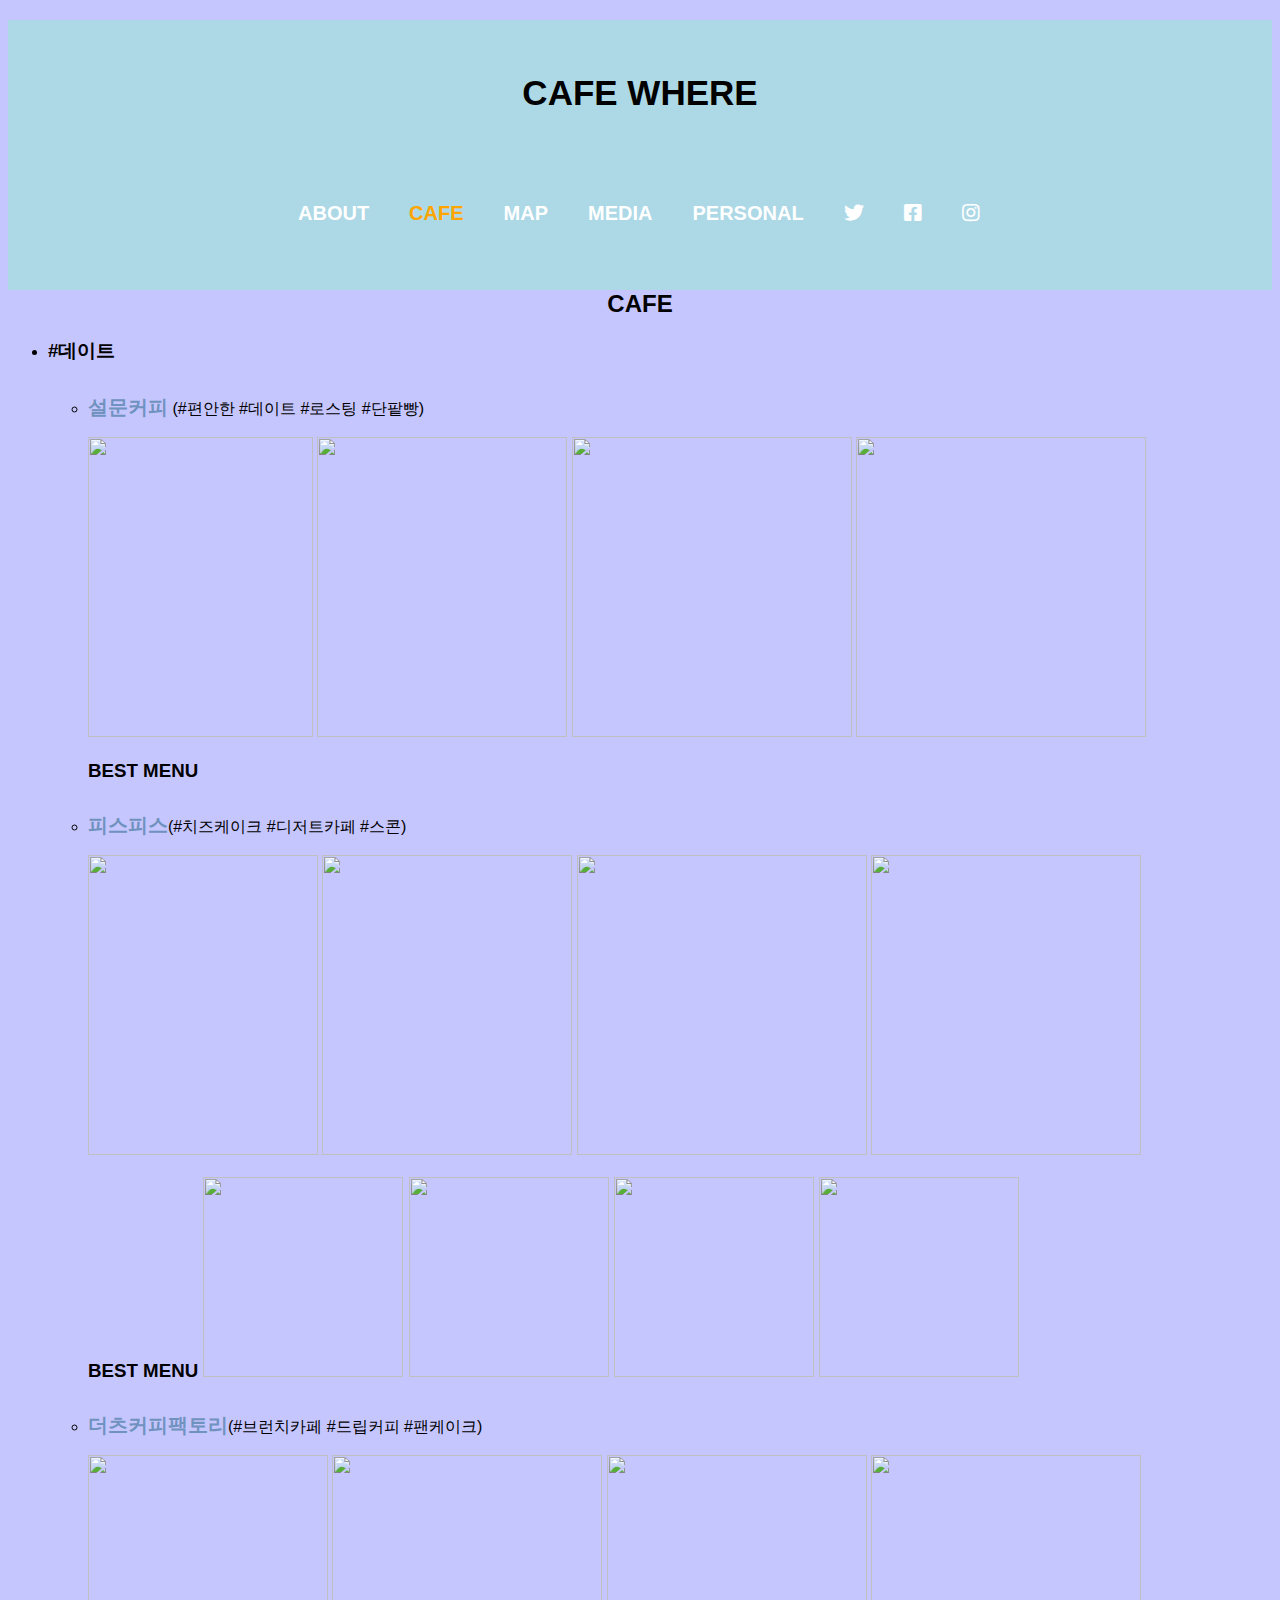
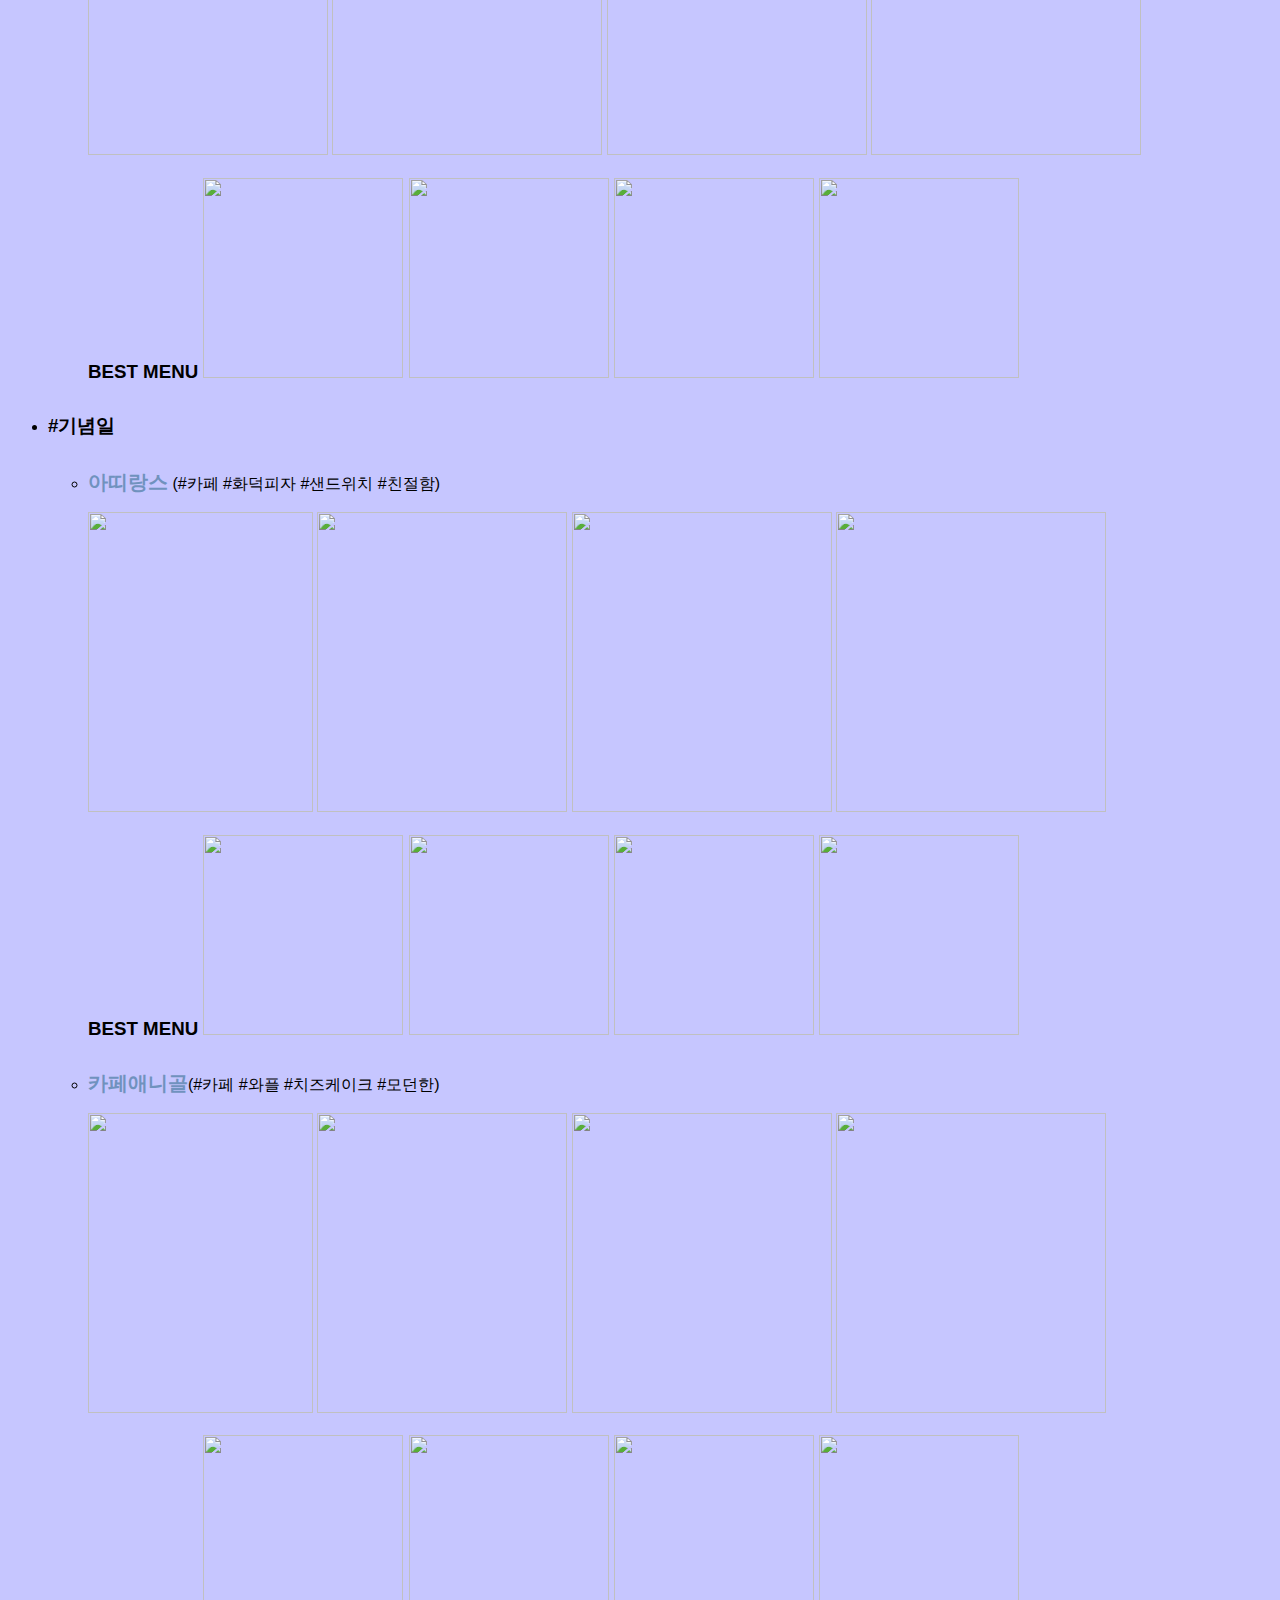
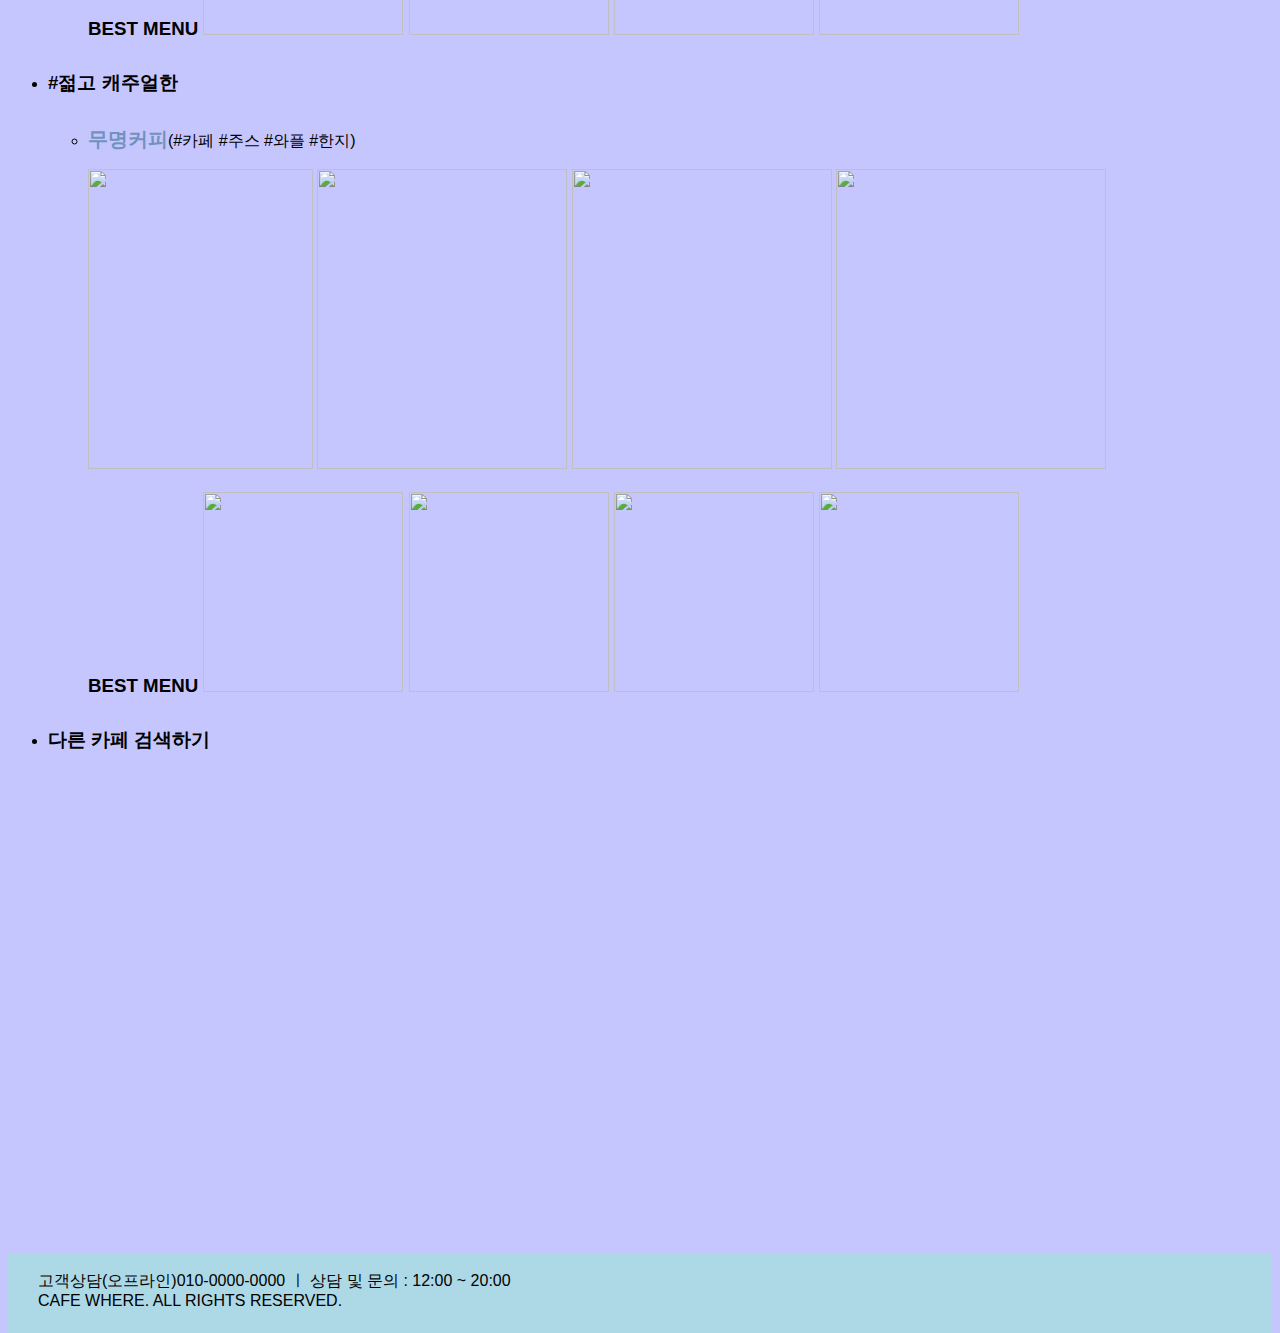
==== cafe.html @ 52ab7b13 "first version" ====
<!DOCTYPE html>
<html lang="en">
  <head>
    <meta charset="utf-8">
    <title>CAFE WHRERE</title>
    <link href="style.css" rel="stylesheet" type="text/css">
    <link rel="stylesheet" href="https://cdnjs.cloudflare.com/ajax/libs/font-awesome/5.8.2/css/all.min.css">
    <script type="text/javascript" src="http://code.jquery.com/jquery-1.9.1.min.js"></script>
    <script type="text/javascript">
      $(function(){
      $('.mov').click(function(){  // mov 클래스가 설정된 부분을 클릭하면 href에 적은 값만큼 세로로 스크롤 시킨다.
      var ss = $(this).attr("href");
      $('html, body').animate({scrollTop:ss});
      return false;
      });
      });
    </script>
    <script type="text/javascript">
      var stmnLEFT = 10; // 오른쪽 여백
      var stmnGAP1 = 0; // 위쪽 여백
      var stmnGAP2 = 100; // 스크롤시 브라우저 위쪽과 떨어지는 거리
      var stmnBASE = 100; // 스크롤 시작위치
      var stmnActivateSpeed = 20; //스크롤을 인식하는 딜레이 (숫자가 클수록 느리게 인식)
      var stmnScrollSpeed = 30; //스크롤 속도 (클수록 느림)
      var stmnTimer;
      function RefreshStaticMenu() {
      var stmnStartPoint, stmnEndPoint;
      stmnStartPoint = parseInt(document.getElementById('header').style.top, 10);
      stmnEndPoint = Math.max(document.documentElement.scrollTop, document.body.scrollTop) + stmnGAP2;
      if (stmnEndPoint < stmnGAP1) stmnEndPoint = stmnGAP1;
      if (stmnStartPoint != stmnEndPoint) {
      stmnScrollAmount = Math.ceil( Math.abs( stmnEndPoint - stmnStartPoint ) / 15 );
      document.getElementById('header').style.top = parseInt(document.getElementById('header').style.top, 10) + ( ( stmnEndPoint<stmnStartPoint ) ? -stmnScrollAmount : stmnScrollAmount ) + 'px';
      stmnRefreshTimer = stmnScrollSpeed;
      }
      stmnTimer = setTimeout("RefreshStaticMenu();", stmnActivateSpeed);
      }
      function InitializeStaticMenu() {
      document.getElementById('header').style.right = stmnLEFT + 'px';  //처음에 오른쪽에 위치.
      document.getElementById('header').style.top = document.body.scrollTop + stmnBASE + 'px';
      RefreshStaticMenu();
      }
    </script>
    <body onload="InitializeStaticMenu();"></body>
  </head>
  <body>
    <div id=header>
      <h1><strong>CAFE WHERE</strong></h1>
      <div id=menu>
        <ul>
          <li><a href="index.html">ABOUT</li>
          <li class="orange">CAFE</li>
          <li><a href="map.html">MAP</a></li>
          <li><a href="media.html">MEDIA</a></li>
          <li><a href="personal.html">PERSONAL</a></li>
          <li><a href="https://twitter.com/" target="_blank"><i class="fab fa-twitter"></i></a></li>
          <li><a href="https://www.facebook.com/" target="_blank"><i class="fab fa-facebook-square"></i></a></li>
          <li><a href="https://www.instagram.com/" target="_blank"><i class="fab fa-instagram"></i></a></li>
        </ul>
      </div>
    </div>
    <div id=middle2>
      <div id=cafe><h2>CAFE</h2>
        <div class=nanu1>
            <ul>
              <li><h3>#데이트</h3>
                <ul>
                  <li><a href="https://store.naver.com/restaurants/detail?entry=plt&id=38401653&query=%EC%84%A4%EB%AC%B8%EC%BB%A4%ED%94%BC&tab=fsasReview">설문커피</a> (#편안한 #데이트 #로스팅 #단팥빵)
                    <p>
                      <img src="images/sulmun1.jpg" width=225px; height=300px;>
                      <img src="images/sulmun2.jpg" width=250px; height=300px;>
                      <img src="images/sulmun3.jpg" width=280px; height=300px;>
                      <img src="images/sulmun4.jpg" width=290px; height=300px;><br>
                      <h3>BEST MENU
                      </h3>
                    </p>
                  </li>
                  <li><a href="https://blog.naver.com/pp_blog">피스피스</a>(#치즈케이크 #디저트카페 #스콘)
                    <p>
                      <img src="images/piece1.jpg" width=230px; height=300px;>
                      <img src="images/piece2.jpg" width=250px; height=300px;>
                      <img src="images/piece3.jpg" width=290px; height=300px;>
                      <img src="images/piece4.jpg" width=270px; height=300px;><br>
                      <h3>BEST MENU
                        <img src="" width=200px; height=200px;>
                        <img src="" width=200px; height=200px;>
                        <img src="" width=200px; height=200px;>
                        <img src="" width=200px; height=200px;>
                      </h3>
                    </p>
                  </li>
                  <li><a href="http://naver.me/FQd7Kktj">더츠커피팩토리</a>(#브런치카페 #드립커피 #팬케이크)
                    <p>
                      <img src="images/thats1.jpg" width=240px; height=300px;>
                      <img src="images/thats2.jpg" width=270px; height=300px;>
                      <img src="images/thats3.jpg" width=260px; height=300px;>
                      <img src="images/thats4.jpg" width=270px; height=300px;><br>
                      <h3>BEST MENU
                        <img src="" width=200px; height=200px;>
                        <img src="" width=200px; height=200px;>
                        <img src="" width=200px; height=200px;>
                        <img src="" width=200px; height=200px;>
                      </h3>
                    </p>
                  </li>
                </li>
              </ul>
            </li>
            <li><h3>#기념일</h3>
              <ul>
                <li><a href="https://store.naver.com/restaurants/detail?entry=pll&id=58018096&query=%ED%96%89%EC%A3%BC%EC%82%B0%EC%84%B1%20%EC%B9%B4%ED%8E%98%20%EC%95%84%EB%9D%A0%EB%9E%91%EC%8A%A4">아띠랑스</a> (#카페 #화덕피자 #샌드위치 #친절함)
                  <p>
                    <img src="images/atti1.jpg" width=225px; height=300px;>
                    <img src="images/atti2.jpg" width=250px; height=300px;>
                    <img src="images/atti3.jpg" width=260px; height=300px;>
                    <img src="images/atti4.jpg" width=270px; height=300px;><br>
                    <h3>BEST MENU
                      <img src="" width=200px; height=200px;>
                      <img src="" width=200px; height=200px;>
                      <img src="" width=200px; height=200px;>
                      <img src="" width=200px; height=200px;>
                    </h3>
                  </p>
                </li>
                <li><a href="http://naver.me/FMhkvdTC">카페애니골</a>(#카페 #와플 #치즈케이크 #모던한)
                  <p>
                    <img src="images/anni1.jpg" width=225px; height=300px;>
                    <img src="images/anni2.jpg" width=250px; height=300px;>
                    <img src="images/anni3.jpg" width=260px; height=300px;>
                    <img src="images/anni4.jpg" width=270px; height=300px;><br>
                    <h3>BEST MENU
                      <img src="" width=200px; height=200px;>
                      <img src="" width=200px; height=200px;>
                      <img src="" width=200px; height=200px;>
                      <img src="" width=200px; height=200px;>
                    </h3>
                  </p>
                </li>
              </ul>
              <li><h3>#젊고 캐주얼한</h3>
                <ul>
                  <li><a href="https://store.naver.com/restaurants/detail?entry=pll&id=339420286&query=%EB%AC%B4%EB%AA%85%EC%BB%A4%ED%94%BC">무명커피</a>(#카페 #주스 #와플 #한지)
                    <p>
                      <img src="images/mo1.jpg" width=225px; height=300px;>
                      <img src="images/mo2.jpg" width=250px; height=300px;>
                      <img src="images/mo3.jpg" width=260px; height=300px;>
                      <img src="images/mo4.jpg" width=270px; height=300px;><br>
                      <h3>BEST MENU
                        <img src="" width=200px; height=200px;>
                        <img src="" width=200px; height=200px;>
                        <img src="" width=200px; height=200px;>
                        <img src="" width=200px; height=200px;>
                      </h3>
                    </p>
                  </li>
                </ul>
              </li>
              <li><h3>다른 카페 검색하기</h3>
                <div id="map_canvas1" class="naver-map">
                  <iframe src="https://store.naver.com/restaurants/list?context=14&filterId=r02280&menu=1&query=%EA%B3%A0%EC%96%91%EC%8B%9C%20%EB%A7%9B%EC%A7%91&sessionid=bGJWZ7eBxmcYejZnrvG6TCwG" width="100%" height="450" frameborder="0" style="border:0;" allowfullscreen="" aria-hidden="false" tabindex="0"></iframe>
                </div>
                <div class="widget-area">
                </div>
              </li>
            </ol>
        </div>
    </div>
    <div id=footer>
      <div id=fwrap>
        <br>
          고객상담(오프라인)010-0000-0000 ㅣ 상담 및 문의 : 12:00 ~ 20:00<br>
          CAFE WHERE. ALL RIGHTS RESERVED.
        </div>
      </div>
  </body>
</html>
---- style.css ----
a{
  color: rebeccapurple; /*링크 글씨색*/
    text-decoration: none; /*텍스트 꾸며주기(밑줄) 취소*/
}

a:hover { /*링크에 마우스를 올리면*/
    color: tomato;
    /*색 표시*/
}

#header {
  width:100%;
  height:270px;
  background-color: lightblue;
  float: left;
}

#header ul {
  list-style: none;
  padding-top: 35px;
}

#menu{
  margin-left: 250px;
  margin-right: 250px;
}
#menu ul li {
  float: left;
  margin-right: 40px;
}
#menu ul li a {
  font-size: 20px;
  color: white;
  font-weight: bold;
  text-decoration: none;
}
#map_canvas{
  margin-left: 300px;
  margin-right: 300px;
}
.orange {
  font-size: 20px;
  color: orange;
  font-weight: bold;
}

body {
  background-color: #c6c6ff;
  font-family: 'Nanum Gothic', sans-serif;
}
#middle1 a{
  font-size: 20px;
  color: #7092be;
  font-weight: bold;
  text-decoration: none;
}
#middle2 a{
  font-size: 20px;
  color: #7092be;
  font-weight: bold;
  text-decoration: none;
}#middle3 a{
  font-size: 20px;
  color: #7092be;
  font-weight: bold;
  text-decoration: none;
}#middle4 a{
  font-size: 20px;
  color: #7092be;
  font-weight: bold;
  text-decoration: none;
}
.im{
    width:300px;
    height:110px;
    opacity: 1;
    transition:.5s ease;
    margin-right:10px;
}
h1 {
  font-size: 35px;
  text-align: center;
  color: black;
  padding: 30px;
}
h2{
  text-align: center;
}

h3 {
  margin-bottom: 30px;
}

.c {
  color: #ec5312;
}

.button {
  margin-top: 30px;
  margin-bottom: 30px;
}
#nanu1{
  width:100%;
  height:450px;
  margin-top: 350px;
  float:left;
}
#background{
  font-size: 20px;
  color: black;
  font-weight: bold;
  text-decoration: none;
}

#footer{
    width:100%;
    height:80px;
    clear:both;
    float: left;
    overflow:hidden;
    /*내용이 div 크기보다 넘치면 보이지 않게 숨기기*/
    background-color: lightblue;
}
#fwrap{
    margin:0 auto;
    color:black;
    margin-left:30px;
}
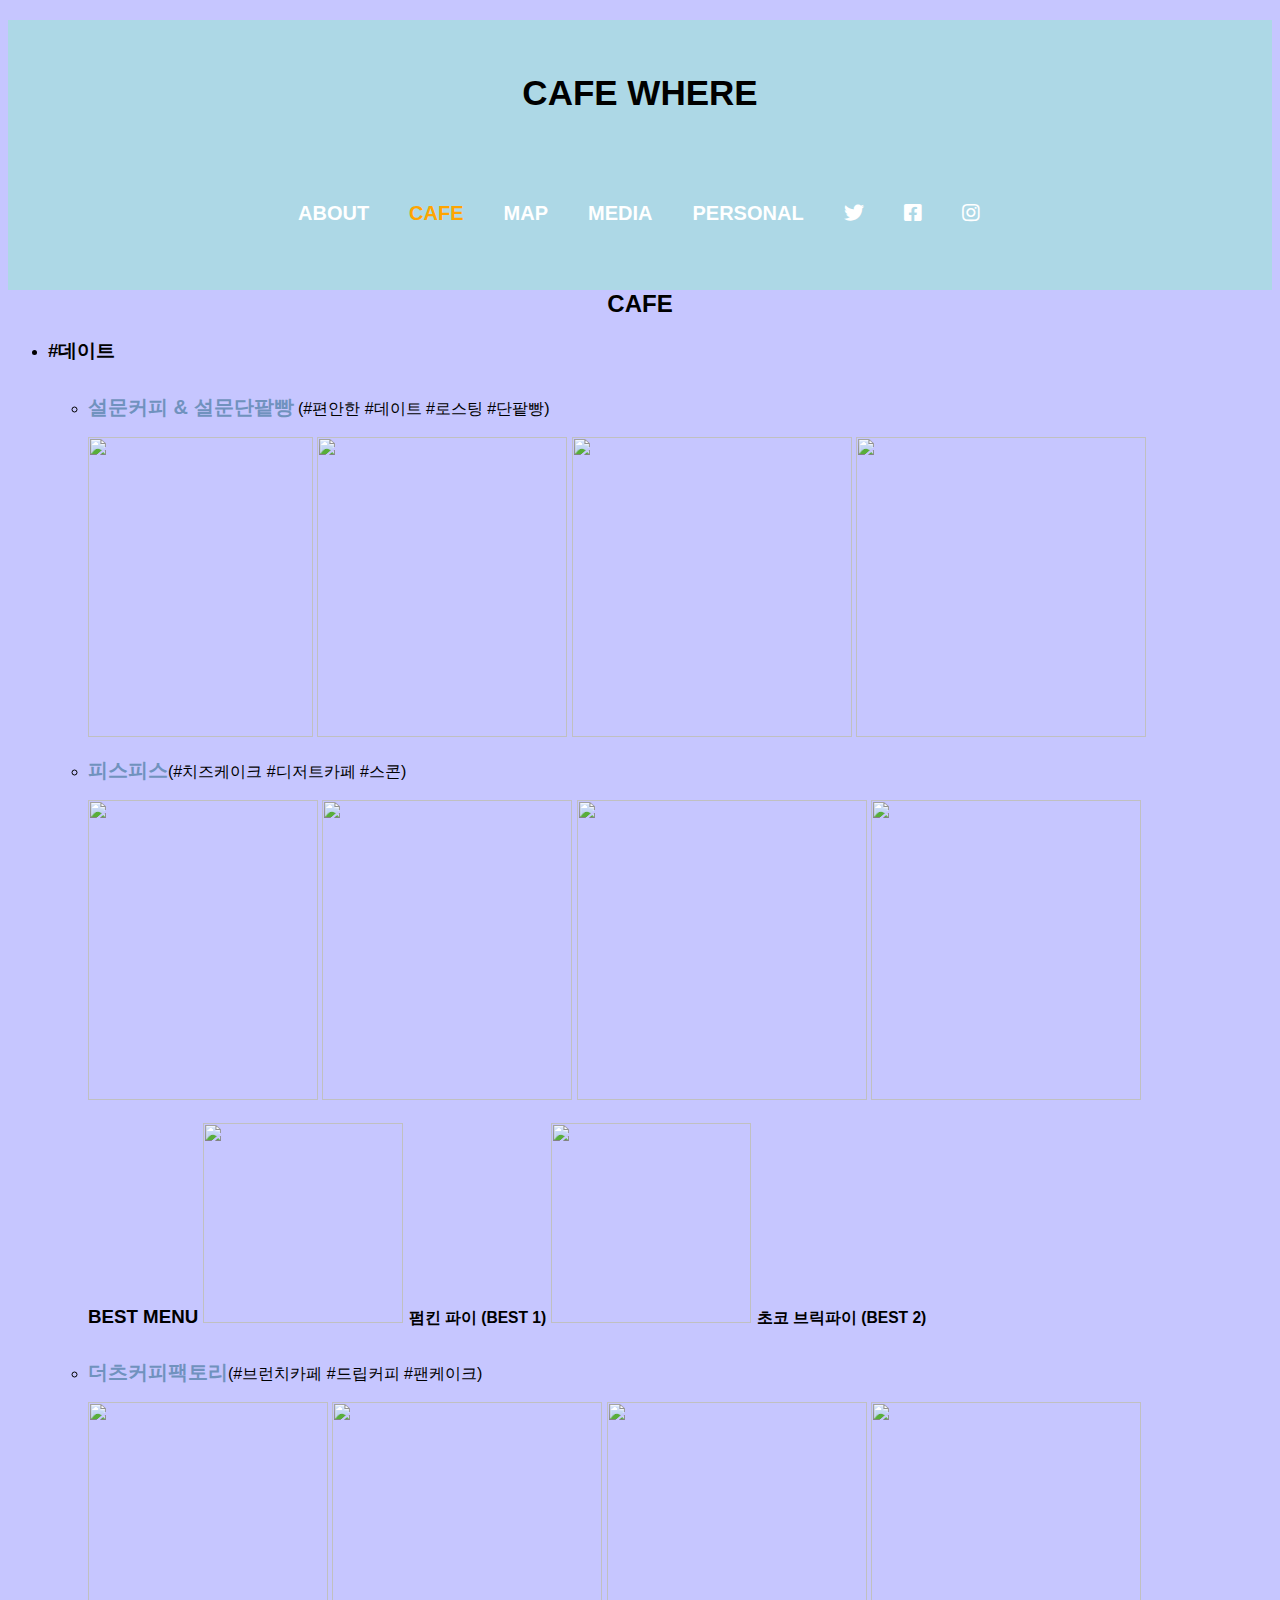
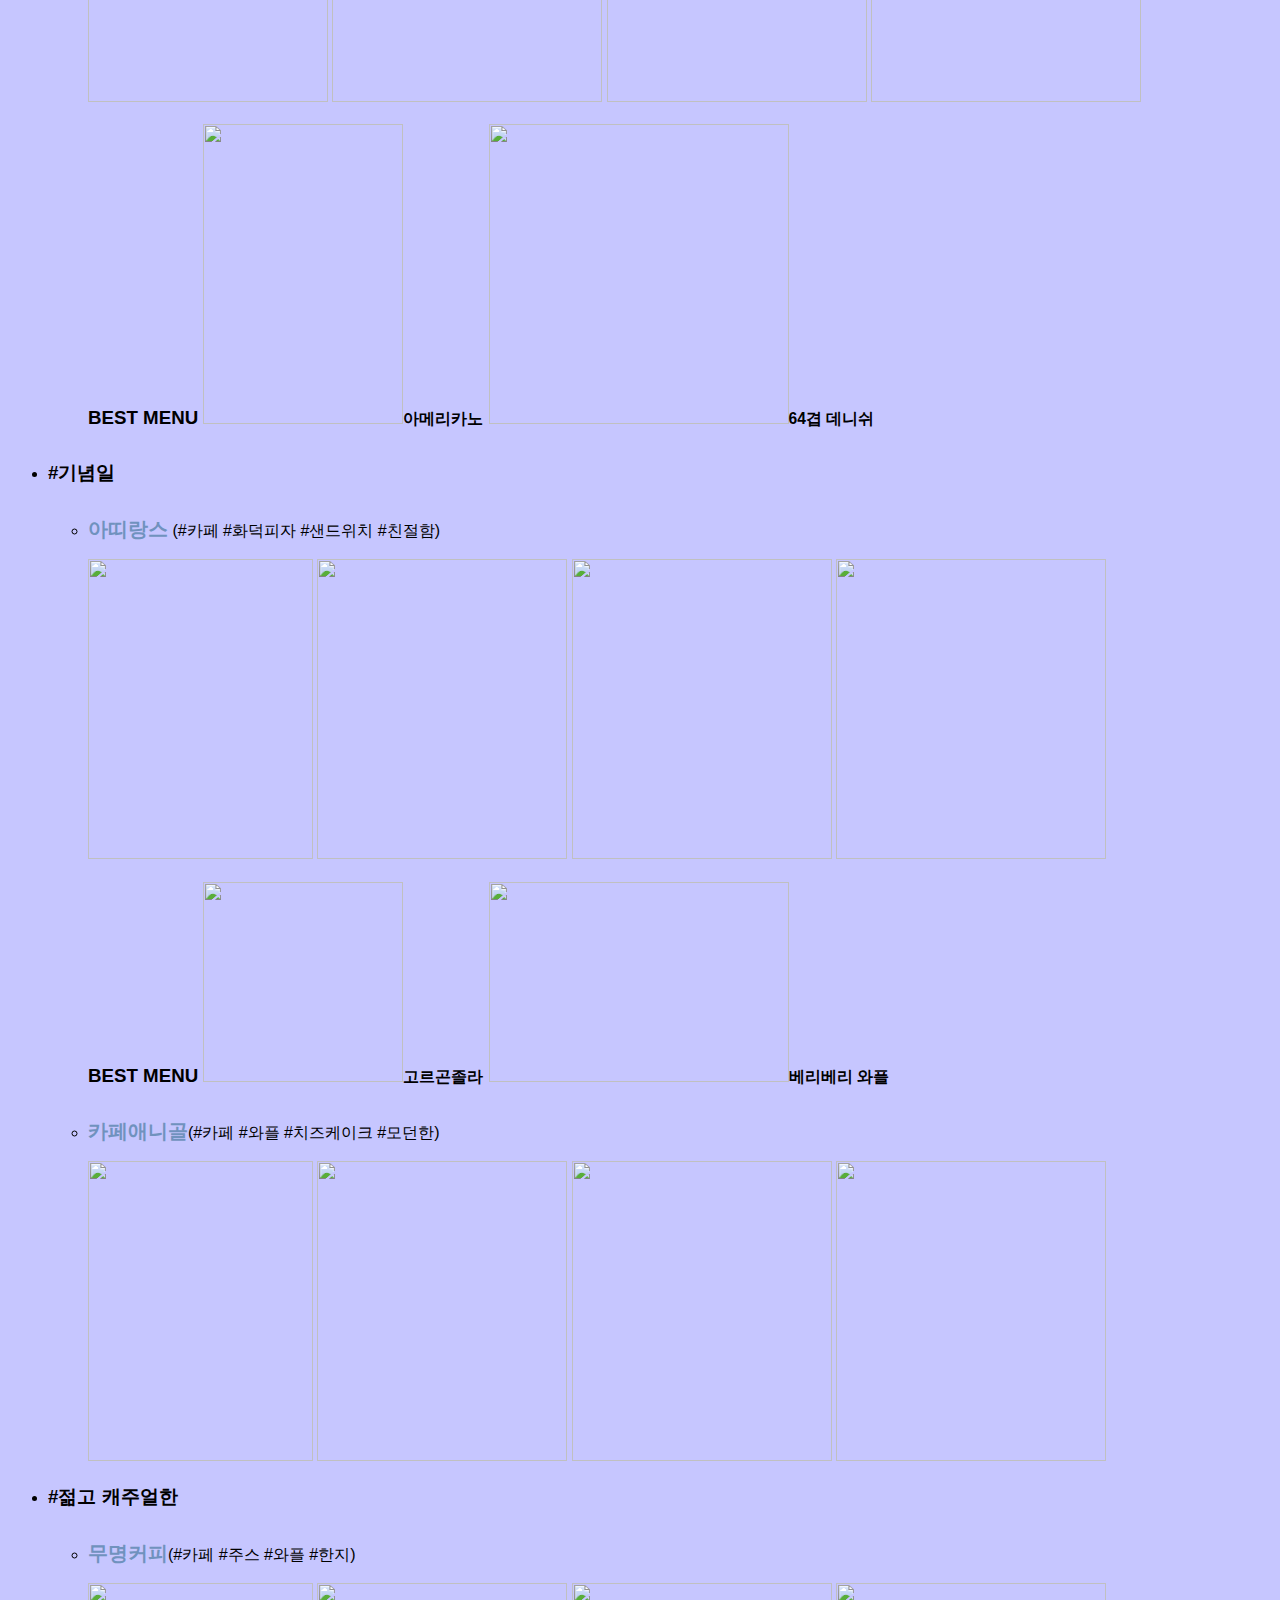
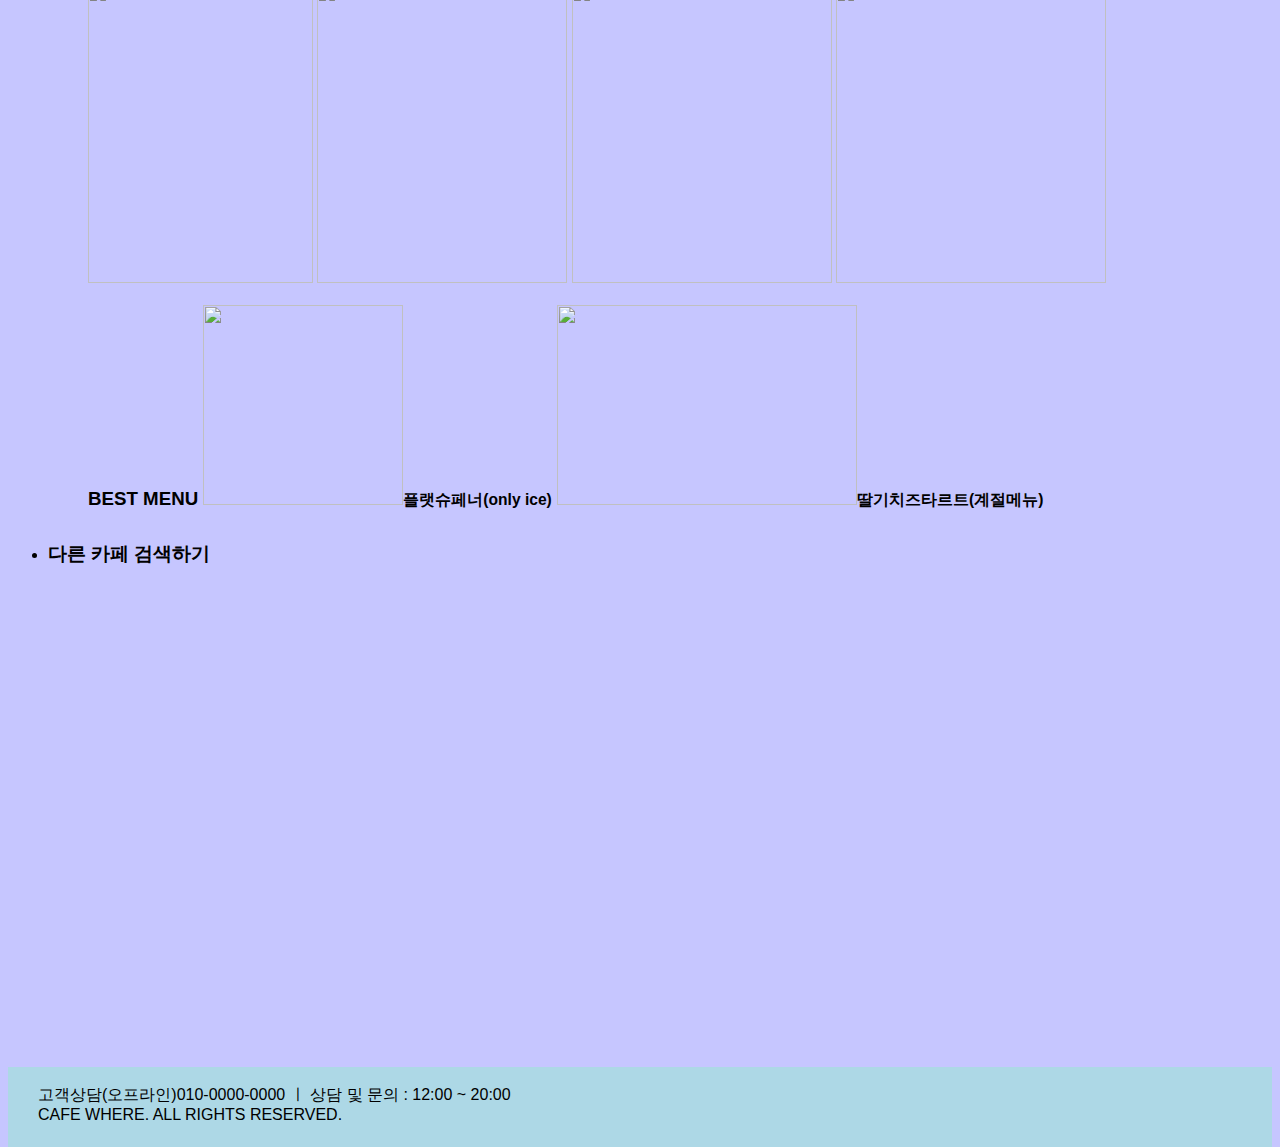
==== commit 7eafa0fe: "Add files via upload" ====
--- a/cafe.html
+++ b/cafe.html
@@ -65,14 +65,12 @@
             <ul>
               <li><h3>#데이트</h3>
                 <ul>
-                  <li><a href="https://store.naver.com/restaurants/detail?entry=plt&id=38401653&query=%EC%84%A4%EB%AC%B8%EC%BB%A4%ED%94%BC&tab=fsasReview">설문커피</a> (#편안한 #데이트 #로스팅 #단팥빵)
+                  <li><a href="https://store.naver.com/restaurants/detail?entry=plt&id=38401653&query=%EC%84%A4%EB%AC%B8%EC%BB%A4%ED%94%BC&tab=fsasReview">설문커피 & 설문단팥빵</a> (#편안한 #데이트 #로스팅 #단팥빵)
                     <p>
                       <img src="images/sulmun1.jpg" width=225px; height=300px;>
                       <img src="images/sulmun2.jpg" width=250px; height=300px;>
                       <img src="images/sulmun3.jpg" width=280px; height=300px;>
                       <img src="images/sulmun4.jpg" width=290px; height=300px;><br>
-                      <h3>BEST MENU
-                      </h3>
                     </p>
                   </li>
                   <li><a href="https://blog.naver.com/pp_blog">피스피스</a>(#치즈케이크 #디저트카페 #스콘)
@@ -82,10 +80,8 @@
                       <img src="images/piece3.jpg" width=290px; height=300px;>
                       <img src="images/piece4.jpg" width=270px; height=300px;><br>
                       <h3>BEST MENU
-                        <img src="" width=200px; height=200px;>
-                        <img src="" width=200px; height=200px;>
-                        <img src="" width=200px; height=200px;>
-                        <img src="" width=200px; height=200px;>
+                      <img src="images/pumkin.jpg" width=200px; height=200px;> <small>펌킨 파이 (BEST 1)</small>
+                      <img src="images/chocopie.jpg" width=200px; height=200px;> <small>초코 브릭파이 (BEST 2)</small>
                       </h3>
                     </p>
                   </li>
@@ -96,10 +92,8 @@
                       <img src="images/thats3.jpg" width=260px; height=300px;>
                       <img src="images/thats4.jpg" width=270px; height=300px;><br>
                       <h3>BEST MENU
-                        <img src="" width=200px; height=200px;>
-                        <img src="" width=200px; height=200px;>
-                        <img src="" width=200px; height=200px;>
-                        <img src="" width=200px; height=200px;>
+                        <img src="images/americano.jpg" width=200px; height=300px;><small>아메리카노</small>
+                        <img src="images/denish.jpg" width=300px; height=300px;><small>64겹 데니쉬</small>
                       </h3>
                     </p>
                   </li>
@@ -115,10 +109,8 @@
                     <img src="images/atti3.jpg" width=260px; height=300px;>
                     <img src="images/atti4.jpg" width=270px; height=300px;><br>
                     <h3>BEST MENU
-                      <img src="" width=200px; height=200px;>
-                      <img src="" width=200px; height=200px;>
-                      <img src="" width=200px; height=200px;>
-                      <img src="" width=200px; height=200px;>
+                      <img src="images/gorgonzollar.jpg" width=200px; height=200px;><small>고르곤졸라</small>
+                      <img src="images/berryberry.jpg" width=300px; height=200px;><small>베리베리 와플</small>
                     </h3>
                   </p>
                 </li>
@@ -128,12 +120,6 @@
                     <img src="images/anni2.jpg" width=250px; height=300px;>
                     <img src="images/anni3.jpg" width=260px; height=300px;>
                     <img src="images/anni4.jpg" width=270px; height=300px;><br>
-                    <h3>BEST MENU
-                      <img src="" width=200px; height=200px;>
-                      <img src="" width=200px; height=200px;>
-                      <img src="" width=200px; height=200px;>
-                      <img src="" width=200px; height=200px;>
-                    </h3>
                   </p>
                 </li>
               </ul>
@@ -146,10 +132,8 @@
                       <img src="images/mo3.jpg" width=260px; height=300px;>
                       <img src="images/mo4.jpg" width=270px; height=300px;><br>
                       <h3>BEST MENU
-                        <img src="" width=200px; height=200px;>
-                        <img src="" width=200px; height=200px;>
-                        <img src="" width=200px; height=200px;>
-                        <img src="" width=200px; height=200px;>
+                        <img src="images/plat.jpg" width=200px; height=200px;><small>플랫슈페너(only ice)</small>
+                        <img src="images/cheezetart.jpg" width=300px; height=200px;><small>딸기치즈타르트(계절메뉴)</small>
                       </h3>
                     </p>
                   </li>
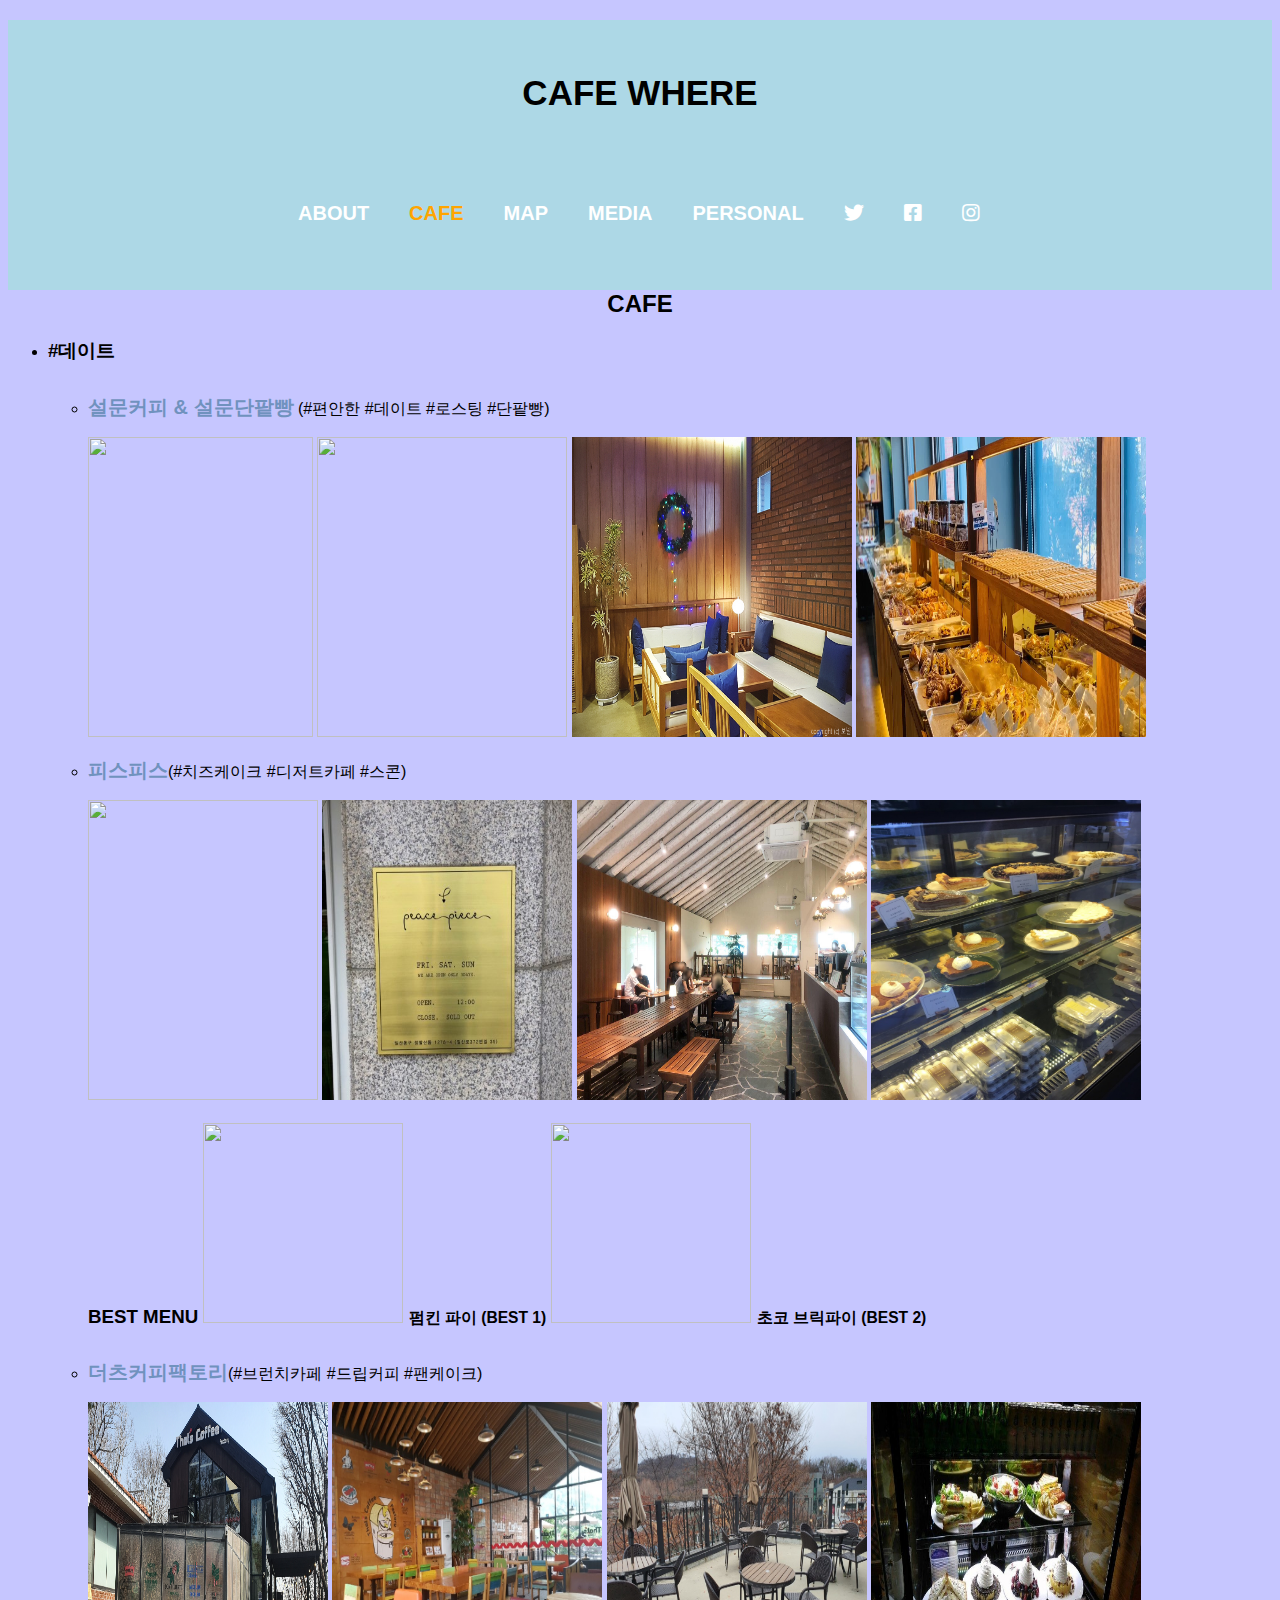
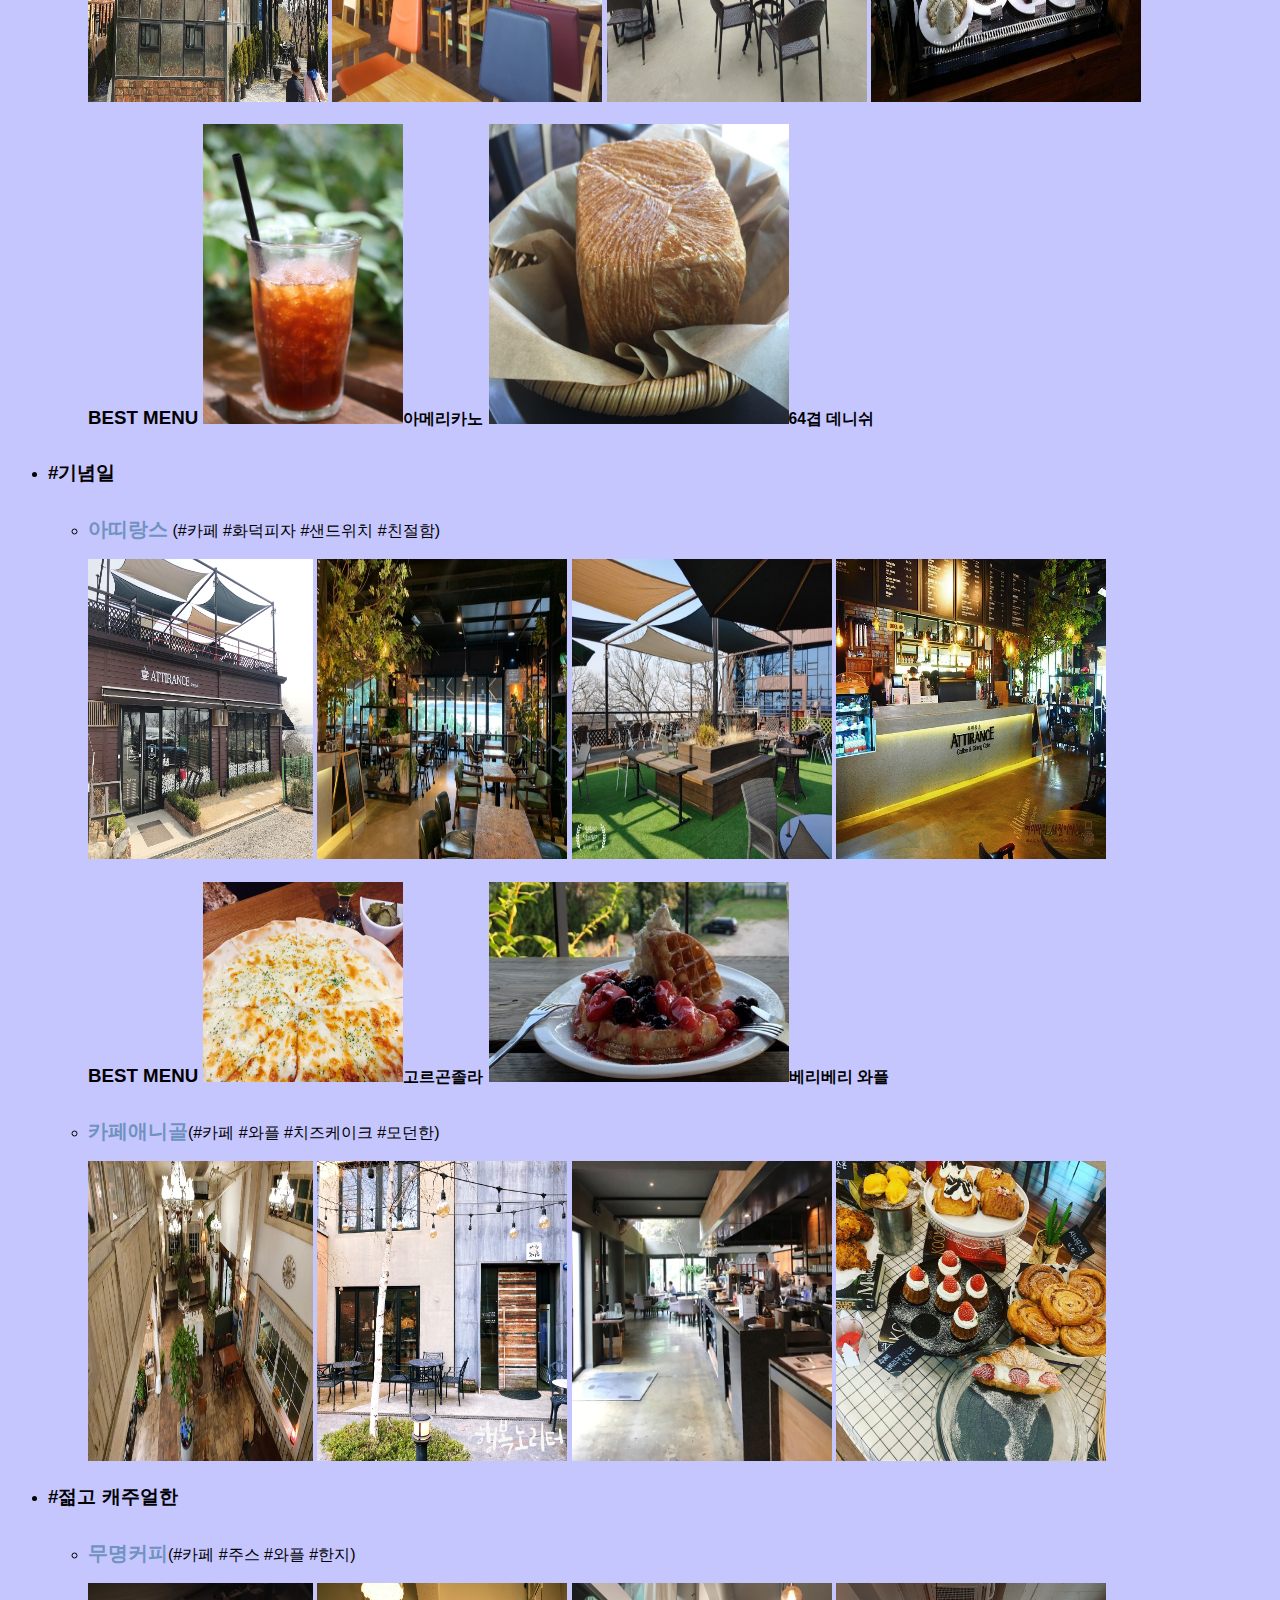
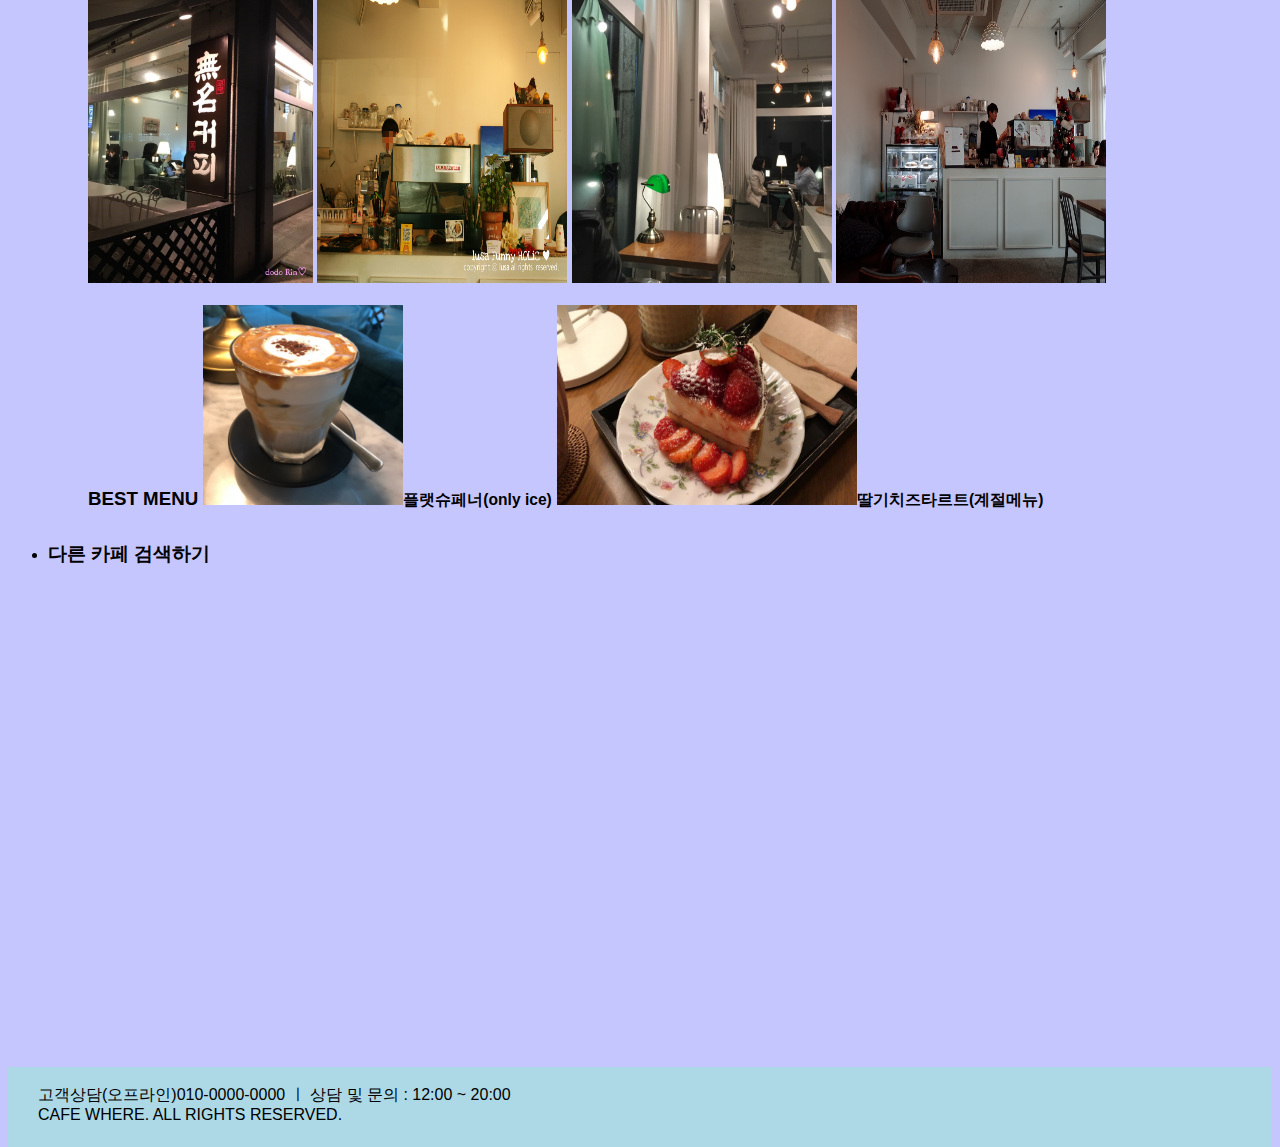
==== commit b580c7a9: "Add files via upload" ====
--- a/cafe.html
+++ b/cafe.html
@@ -67,33 +67,33 @@
                 <ul>
                   <li><a href="https://store.naver.com/restaurants/detail?entry=plt&id=38401653&query=%EC%84%A4%EB%AC%B8%EC%BB%A4%ED%94%BC&tab=fsasReview">설문커피 & 설문단팥빵</a> (#편안한 #데이트 #로스팅 #단팥빵)
                     <p>
-                      <img src="images/sulmun1.jpg" width=225px; height=300px;>
-                      <img src="images/sulmun2.jpg" width=250px; height=300px;>
-                      <img src="images/sulmun3.jpg" width=280px; height=300px;>
-                      <img src="images/sulmun4.jpg" width=290px; height=300px;><br>
+                      <img src="sulmun1.jpg" width=225px; height=300px;>
+                      <img src="sulmun2.jpg" width=250px; height=300px;>
+                      <img src="sulmun3.jpg" width=280px; height=300px;>
+                      <img src="sulmun4.jpg" width=290px; height=300px;><br>
                     </p>
                   </li>
                   <li><a href="https://blog.naver.com/pp_blog">피스피스</a>(#치즈케이크 #디저트카페 #스콘)
                     <p>
-                      <img src="images/piece1.jpg" width=230px; height=300px;>
-                      <img src="images/piece2.jpg" width=250px; height=300px;>
-                      <img src="images/piece3.jpg" width=290px; height=300px;>
-                      <img src="images/piece4.jpg" width=270px; height=300px;><br>
+                      <img src="piece1.jpg" width=230px; height=300px;>
+                      <img src="piece2.jpg" width=250px; height=300px;>
+                      <img src="piece3.jpg" width=290px; height=300px;>
+                      <img src="piece4.jpg" width=270px; height=300px;><br>
                       <h3>BEST MENU
-                      <img src="images/pumkin.jpg" width=200px; height=200px;> <small>펌킨 파이 (BEST 1)</small>
-                      <img src="images/chocopie.jpg" width=200px; height=200px;> <small>초코 브릭파이 (BEST 2)</small>
+                      <img src="pumkin.jpg" width=200px; height=200px;> <small>펌킨 파이 (BEST 1)</small>
+                      <img src="chocopie.jpg" width=200px; height=200px;> <small>초코 브릭파이 (BEST 2)</small>
                       </h3>
                     </p>
                   </li>
                   <li><a href="http://naver.me/FQd7Kktj">더츠커피팩토리</a>(#브런치카페 #드립커피 #팬케이크)
                     <p>
-                      <img src="images/thats1.jpg" width=240px; height=300px;>
-                      <img src="images/thats2.jpg" width=270px; height=300px;>
-                      <img src="images/thats3.jpg" width=260px; height=300px;>
-                      <img src="images/thats4.jpg" width=270px; height=300px;><br>
+                      <img src="thats1.jpg" width=240px; height=300px;>
+                      <img src="thats2.jpg" width=270px; height=300px;>
+                      <img src="thats3.jpg" width=260px; height=300px;>
+                      <img src="thats4.jpg" width=270px; height=300px;><br>
                       <h3>BEST MENU
-                        <img src="images/americano.jpg" width=200px; height=300px;><small>아메리카노</small>
-                        <img src="images/denish.jpg" width=300px; height=300px;><small>64겹 데니쉬</small>
+                        <img src="americano.jpg" width=200px; height=300px;><small>아메리카노</small>
+                        <img src="denish.jpg" width=300px; height=300px;><small>64겹 데니쉬</small>
                       </h3>
                     </p>
                   </li>
@@ -104,22 +104,22 @@
               <ul>
                 <li><a href="https://store.naver.com/restaurants/detail?entry=pll&id=58018096&query=%ED%96%89%EC%A3%BC%EC%82%B0%EC%84%B1%20%EC%B9%B4%ED%8E%98%20%EC%95%84%EB%9D%A0%EB%9E%91%EC%8A%A4">아띠랑스</a> (#카페 #화덕피자 #샌드위치 #친절함)
                   <p>
-                    <img src="images/atti1.jpg" width=225px; height=300px;>
-                    <img src="images/atti2.jpg" width=250px; height=300px;>
-                    <img src="images/atti3.jpg" width=260px; height=300px;>
-                    <img src="images/atti4.jpg" width=270px; height=300px;><br>
+                    <img src="atti1.jpg" width=225px; height=300px;>
+                    <img src="atti2.jpg" width=250px; height=300px;>
+                    <img src="atti3.jpg" width=260px; height=300px;>
+                    <img src="atti4.jpg" width=270px; height=300px;><br>
                     <h3>BEST MENU
-                      <img src="images/gorgonzollar.jpg" width=200px; height=200px;><small>고르곤졸라</small>
-                      <img src="images/berryberry.jpg" width=300px; height=200px;><small>베리베리 와플</small>
+                      <img src="gorgonzollar.jpg" width=200px; height=200px;><small>고르곤졸라</small>
+                      <img src="berryberry.jpg" width=300px; height=200px;><small>베리베리 와플</small>
                     </h3>
                   </p>
                 </li>
                 <li><a href="http://naver.me/FMhkvdTC">카페애니골</a>(#카페 #와플 #치즈케이크 #모던한)
                   <p>
-                    <img src="images/anni1.jpg" width=225px; height=300px;>
-                    <img src="images/anni2.jpg" width=250px; height=300px;>
-                    <img src="images/anni3.jpg" width=260px; height=300px;>
-                    <img src="images/anni4.jpg" width=270px; height=300px;><br>
+                    <img src="anni1.jpg" width=225px; height=300px;>
+                    <img src="anni2.jpg" width=250px; height=300px;>
+                    <img src="anni3.jpg" width=260px; height=300px;>
+                    <img src="anni4.jpg" width=270px; height=300px;><br>
                   </p>
                 </li>
               </ul>
@@ -127,13 +127,13 @@
                 <ul>
                   <li><a href="https://store.naver.com/restaurants/detail?entry=pll&id=339420286&query=%EB%AC%B4%EB%AA%85%EC%BB%A4%ED%94%BC">무명커피</a>(#카페 #주스 #와플 #한지)
                     <p>
-                      <img src="images/mo1.jpg" width=225px; height=300px;>
-                      <img src="images/mo2.jpg" width=250px; height=300px;>
-                      <img src="images/mo3.jpg" width=260px; height=300px;>
-                      <img src="images/mo4.jpg" width=270px; height=300px;><br>
+                      <img src="mo1.jpg" width=225px; height=300px;>
+                      <img src="mo2.jpg" width=250px; height=300px;>
+                      <img src="mo3.jpg" width=260px; height=300px;>
+                      <img src="mo4.jpg" width=270px; height=300px;><br>
                       <h3>BEST MENU
-                        <img src="images/plat.jpg" width=200px; height=200px;><small>플랫슈페너(only ice)</small>
-                        <img src="images/cheezetart.jpg" width=300px; height=200px;><small>딸기치즈타르트(계절메뉴)</small>
+                        <img src="plat.jpg" width=200px; height=200px;><small>플랫슈페너(only ice)</small>
+                        <img src="cheezetart.jpg" width=300px; height=200px;><small>딸기치즈타르트(계절메뉴)</small>
                       </h3>
                     </p>
                   </li>
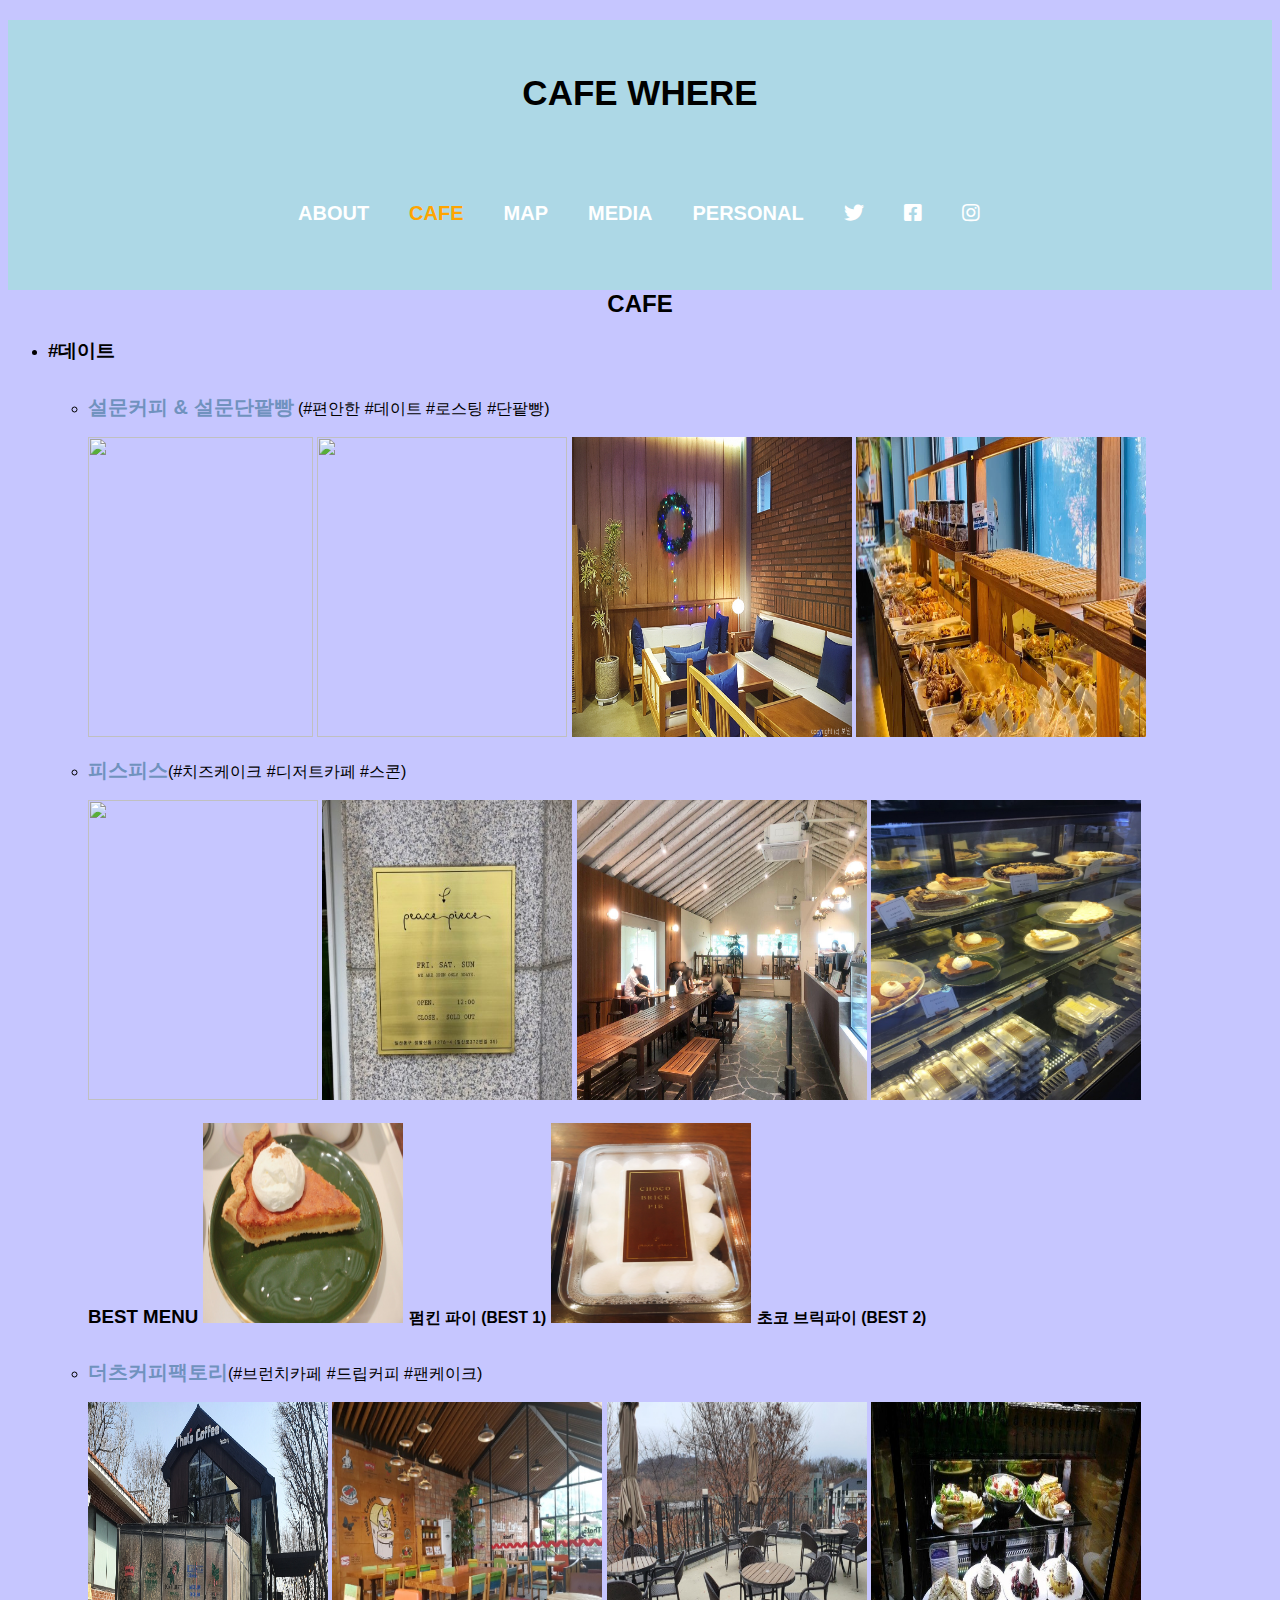
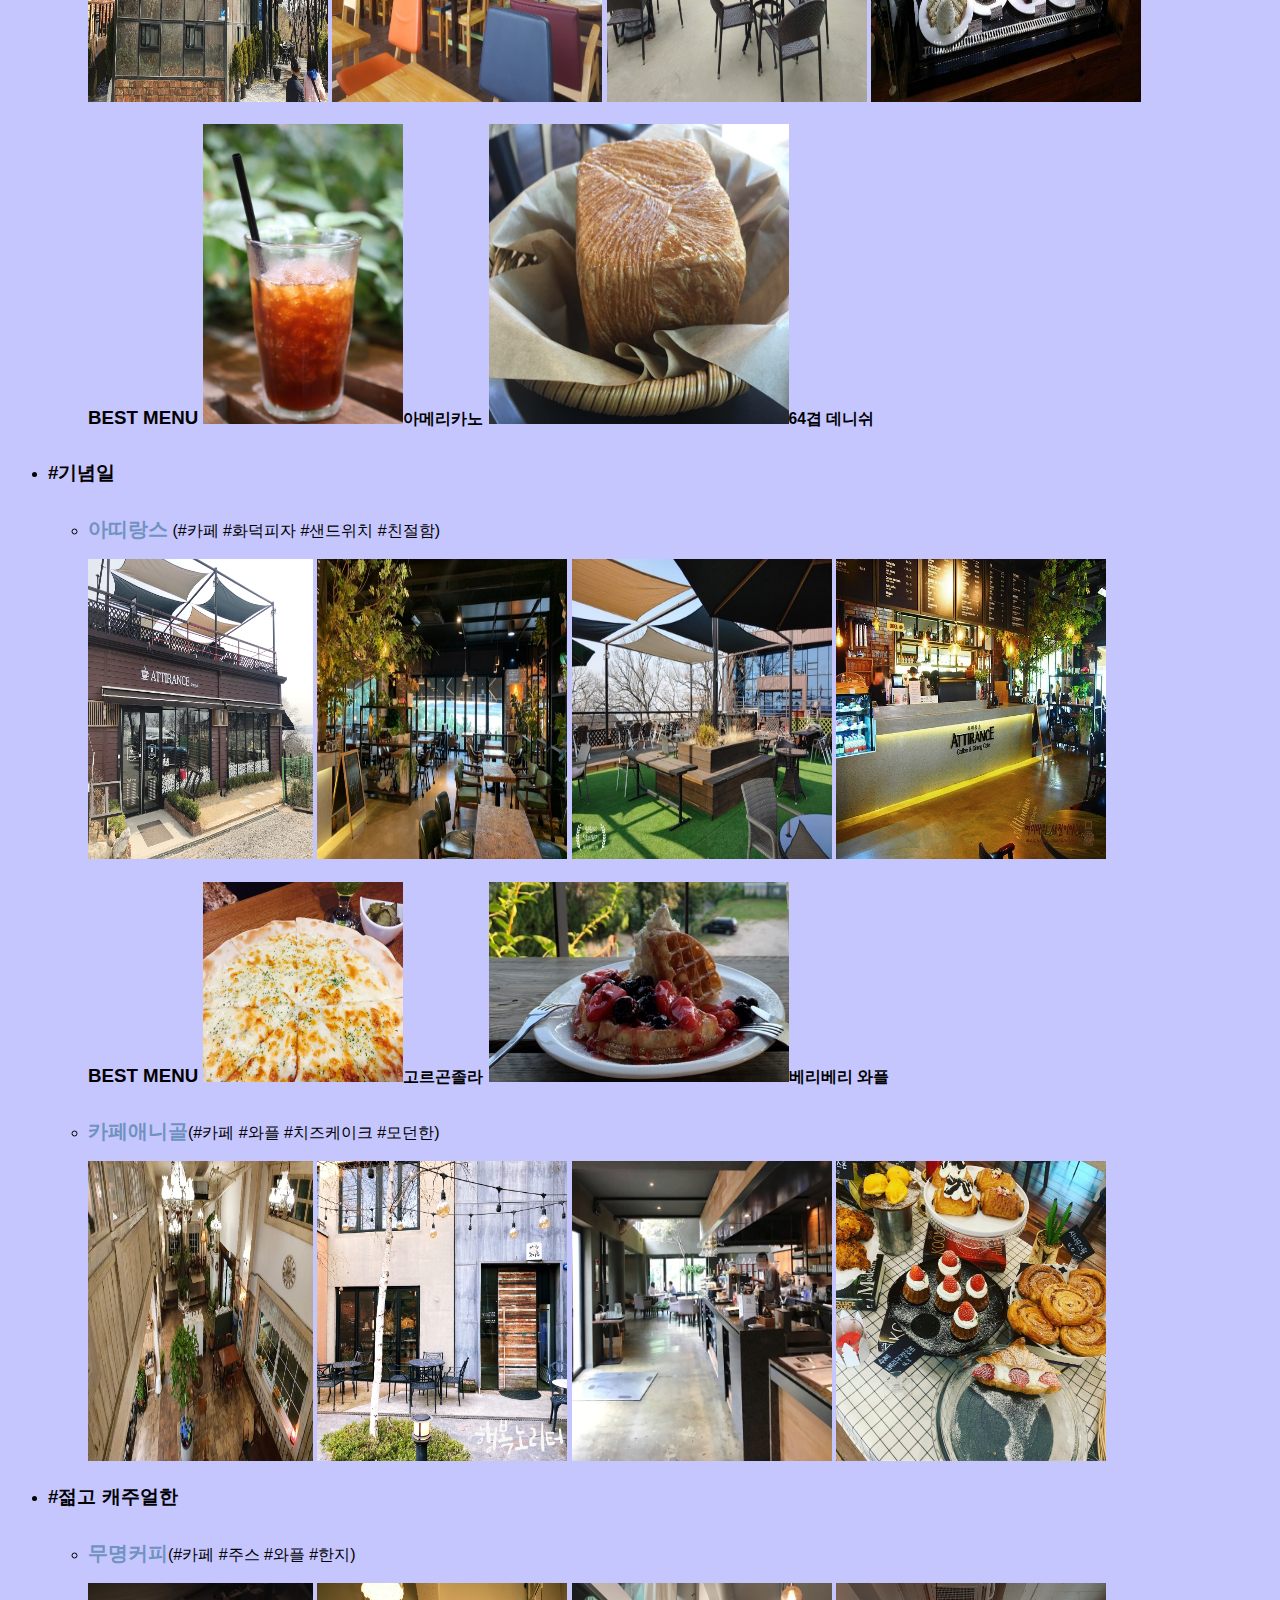
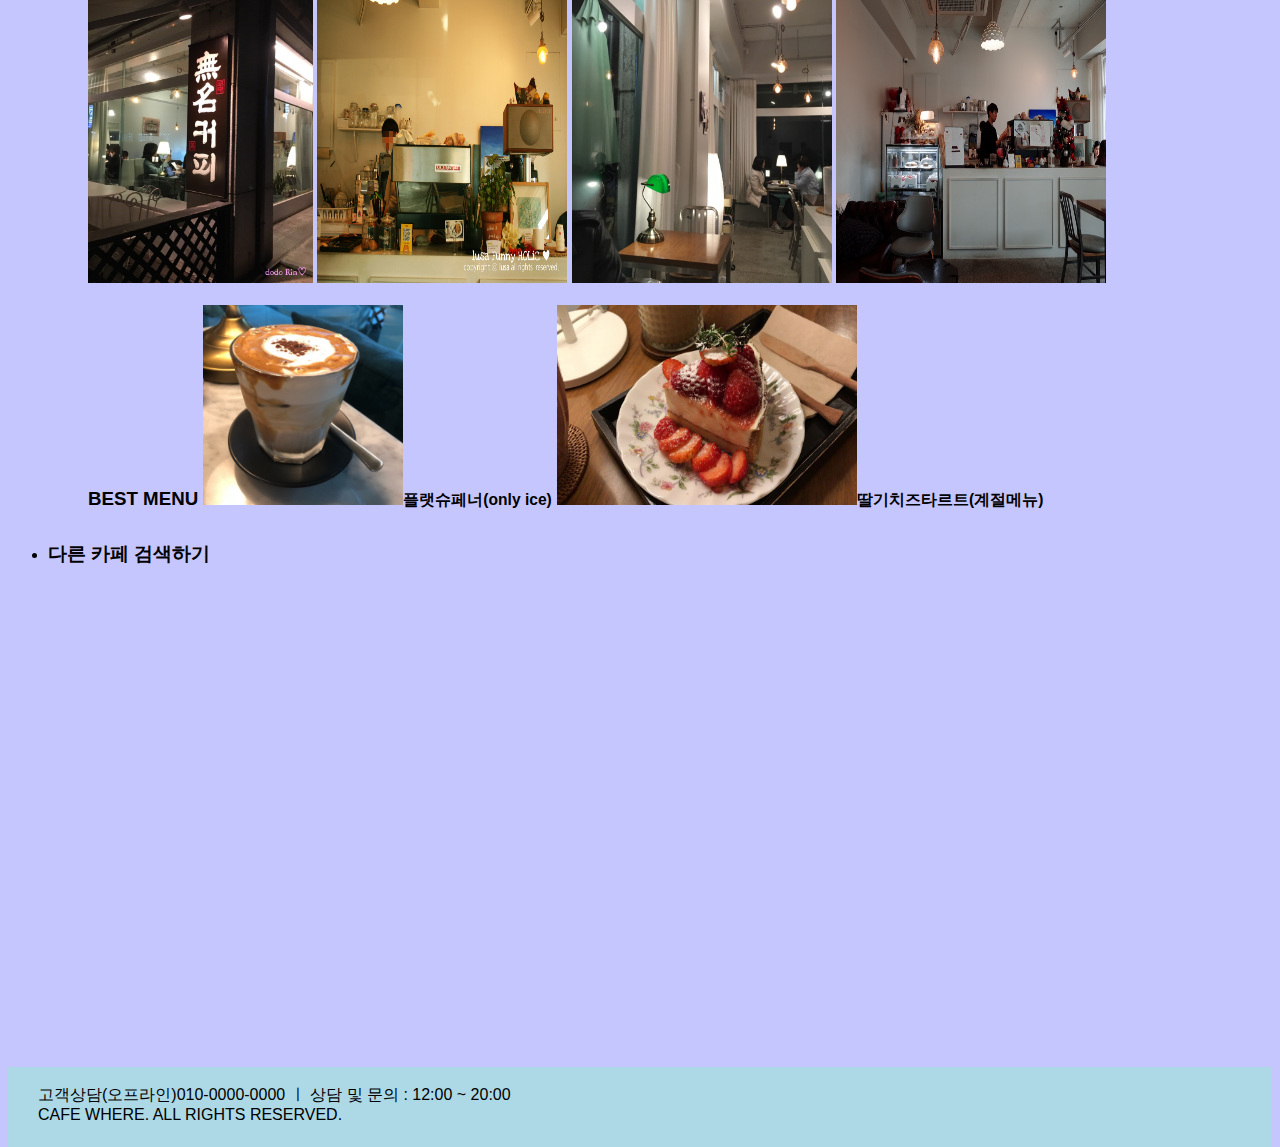
==== commit 758f0b99: "Add files via upload" ====
--- a/cafe.html
+++ b/cafe.html
@@ -80,8 +80,8 @@
                       <img src="piece3.jpg" width=290px; height=300px;>
                       <img src="piece4.jpg" width=270px; height=300px;><br>
                       <h3>BEST MENU
-                      <img src="pumkin.jpg" width=200px; height=200px;> <small>펌킨 파이 (BEST 1)</small>
-                      <img src="chocopie.jpg" width=200px; height=200px;> <small>초코 브릭파이 (BEST 2)</small>
+                      <img src="pumkinpie.jpg" width=200px; height=200px;> <small>펌킨 파이 (BEST 1)</small>
+                      <img src="chcopie.jpg" width=200px; height=200px;> <small>초코 브릭파이 (BEST 2)</small>
                       </h3>
                     </p>
                   </li>
--- a/style.css
+++ b/style.css
@@ -116,7 +116,7 @@
     width:100%;
     height:80px;
     clear:both;
-    float: left;
+    float:left;
     overflow:hidden;
     /*내용이 div 크기보다 넘치면 보이지 않게 숨기기*/
     background-color: lightblue;
